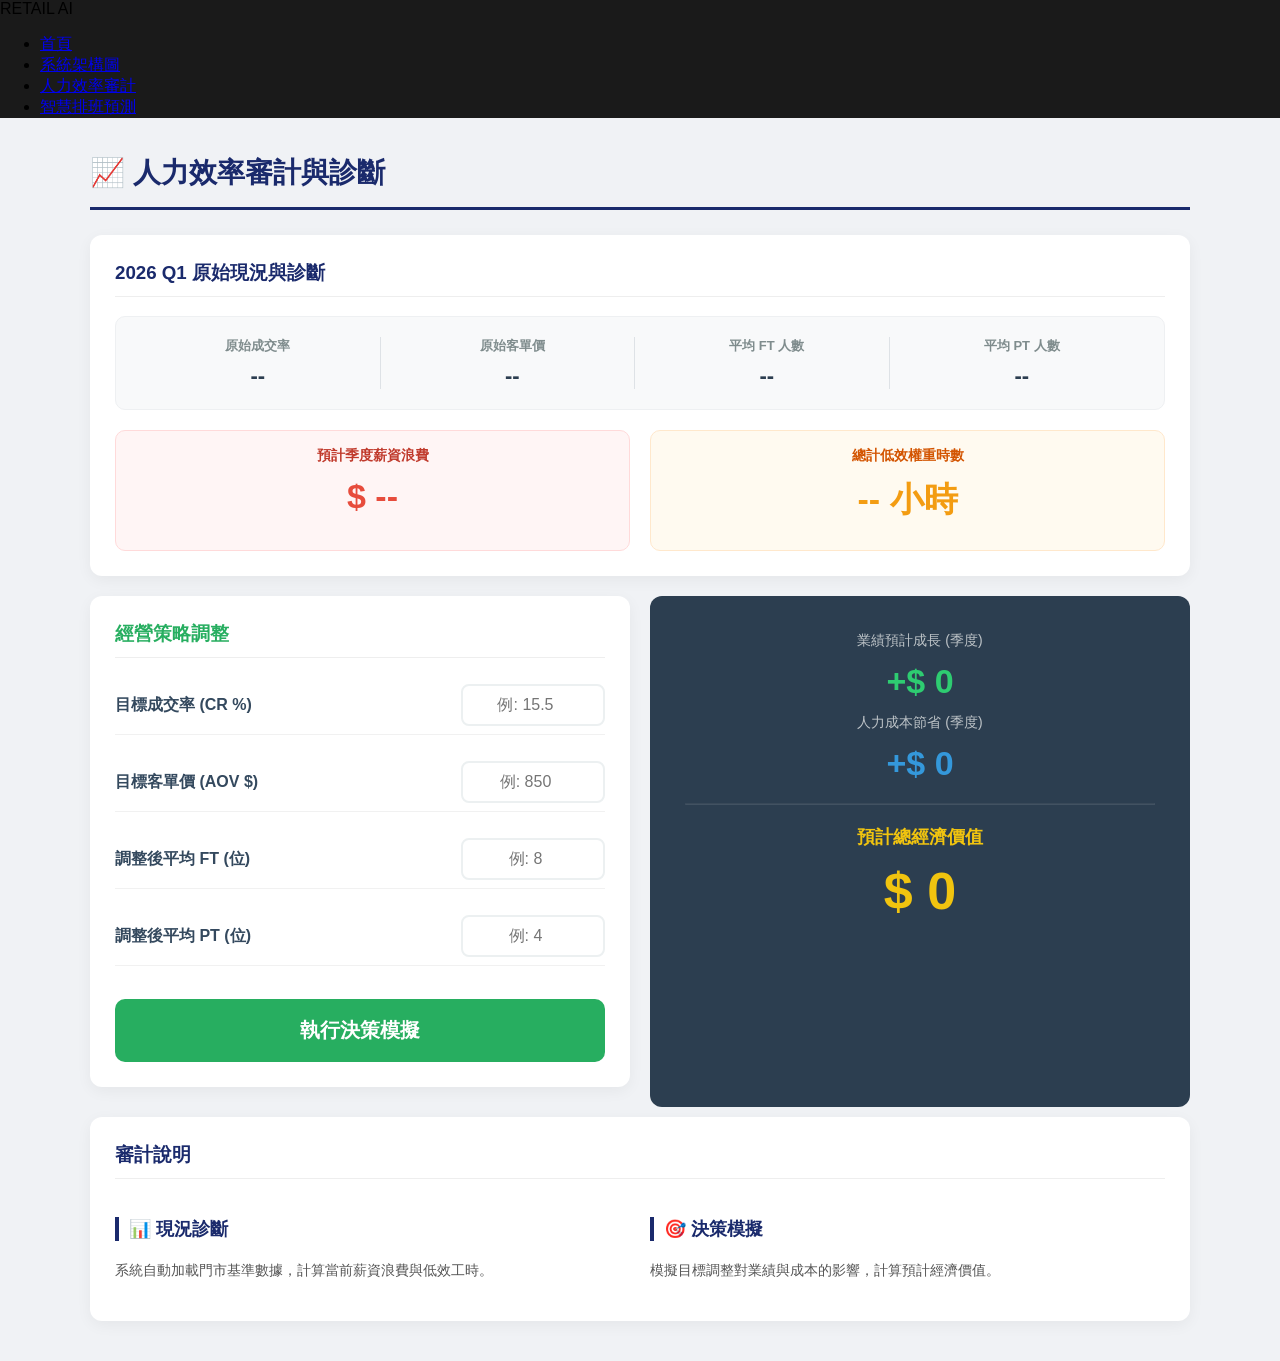
==== templates/Labor_Efficiency_Audit.html @ e0c8e11b "網頁改寫" ====
<!DOCTYPE html>
<html lang="zh-TW">
<head>
    <meta charset="UTF-8">
    <meta name="viewport" content="width=device-width, initial-scale=1.0">
    <title>人力效率審計 - Retail AI Intelligence</title>
    <link rel="stylesheet" href="{{ url_for('stylesheet', path='styles.css') }}">
    <style>
        /* 繼承第二個檔案的風格核心 */
        body { font-family: 'PingFang TC', 'Microsoft JhengHei', sans-serif; background: #f0f2f5; margin: 0; padding: 0; }
        .container { max-width: 1100px; margin: auto; padding: 20px; }
        
        /* 導航列補丁：確保不被 body 背景影響 */
        .navbar { background: #1a1a1a; } 

        .card { background: white; border-radius: 12px; padding: 25px; box-shadow: 0 4px 15px rgba(0,0,0,0.05); margin-bottom: 20px; }
        .header-title { display: flex; align-items: center; margin-bottom: 25px; border-bottom: 3px solid #1a2a6c; padding-bottom: 15px; }
        .header-title h1 { font-size: 28px; color: #1a2a6c; margin: 0; }
        
        .grid { display: grid; grid-template-columns: 1fr 1fr; gap: 20px; }
        
        /* 基準數據區塊 */
        .benchmark-grid { display: grid; grid-template-columns: repeat(4, 1fr); gap: 10px; background: #f8f9fa; padding: 20px; border-radius: 10px; margin-bottom: 20px; border: 1px solid #eef0f2; }
        .bench-item { text-align: center; border-right: 1px solid #dee2e6; }
        .bench-item:last-child { border: none; }
        .bench-item span { font-size: 13px; color: #7f8c8d; display: block; margin-bottom: 8px; font-weight: bold; }
        .bench-item b { font-size: 22px; color: #2c3e50; }

        /* 輸入群組 */
        .input-group { margin-bottom: 18px; display: flex; align-items: center; justify-content: space-between; padding: 8px 0; border-bottom: 1px solid #f1f1f1; }
        .input-group label { font-weight: bold; color: #34495e; }
        input { width: 120px; padding: 10px; border: 2px solid #ecf0f1; border-radius: 8px; text-align: center; font-size: 16px; background: #fff; transition: border 0.3s; }
        input:focus { border-color: #27ae60; outline: none; }

        /* 按鈕樣式 */
        .btn-exec { width: 100%; padding: 18px; background: #27ae60; color: white; border: none; border-radius: 10px; cursor: pointer; font-size: 20px; font-weight: bold; transition: all 0.3s; margin-top: 15px; }
        .btn-exec:hover { background: #2ecc71; transform: translateY(-2px); }

        /* 結果面板 - 深色主題 */
        .result-panel { background: #2c3e50; color: white; border-radius: 12px; padding: 25px; display: flex; flex-direction: column; }
        .res-val { font-size: 34px; font-weight: bold; margin: 12px 0; }
        .res-label { font-size: 14px; color: #bdc3c7; }
        
        /* AI 診斷盒 */
        .insight-box { background: rgba(255,255,255,0.08); border-radius: 10px; padding: 20px; margin-top: 25px; font-size: 15px; line-height: 1.8; color: #ecf0f1; border-left: 5px solid #f1c40f; }
        
        /* 說明區塊 */
        .info-grid { display: grid; grid-template-columns: 1fr 1fr; gap: 20px; margin-top: 20px; }
        .info-item h3 { color: #1a2a6c; border-left: 4px solid #1a2a6c; padding-left: 10px; font-size: 18px; }
        .info-item p { color: #555; line-height: 1.6; font-size: 14px; }
    </style>
</head>
<body>
    <nav class="navbar">
        <div class="nav-container">
            <div class="nav-logo">RETAIL AI</div>
            <ul class="nav-menu">
                <li><a href="/" class="nav-link">首頁</a></li>
                <li><a href="/system_architecture" class="nav-link">系統架構圖</a></li>
                <li><a href="/Labor_Efficiency_Audit" class="nav-link active">人力效率審計</a></li>
                <li><a href="/pages/forecast" class="nav-link">智慧排班預測</a></li>
            </ul>
        </div>
    </nav>

    <main class="container">
        <div class="header-title">
            <h1>📈 人力效率審計與診斷</h1>
        </div>

        <div class="card">
            <h3 style="margin-top:0; color: #1a2a6c; border-bottom: 1px solid #eee; padding-bottom: 10px;">2026 Q1 原始現況與診斷</h3>
            <div class="benchmark-grid">
                <div class="bench-item"><span>原始成交率</span><b id="oCR">--</b></div>
                <div class="bench-item"><span>原始客單價</span><b id="oAOV">--</b></div>
                <div class="bench-item"><span>平均 FT 人數</span><b id="oFT">--</b></div>
                <div class="bench-item"><span>平均 PT 人數</span><b id="oPT">--</b></div>
            </div>
            
            <div class="grid">
                <div style="text-align: center; background: #fff5f5; padding: 15px; border-radius: 10px; border: 1px solid #ffdada;">
                    <span style="color: #c0392b; font-weight:bold; font-size: 14px;">預計季度薪資浪費</span>
                    <div class="res-val" id="oCost" style="color: #e74c3c;">$ --</div>
                </div>
                <div style="text-align: center; background: #fffaf0; padding: 15px; border-radius: 10px; border: 1px solid #ffe8cc;">
                    <span style="color: #d35400; font-weight:bold; font-size: 14px;">總計低效權重時數</span>
                    <div class="res-val" id="oHours" style="color: #f39c12;">-- 小時</div>
                </div>
            </div>
        </div>

        <div class="grid">
            <div class="card">
                <h3 style="margin-top:0; color: #27ae60; border-bottom: 1px solid #eee; padding-bottom: 10px;">經營策略調整</h3>
                <form id="auditForm">
                    <div class="input-group">
                        <label>目標成交率 (CR %)</label>
                        <input type="number" id="inCR" step="0.1" placeholder="例: 15.5">
                    </div>
                    <div class="input-group">
                        <label>目標客單價 (AOV $)</label>
                        <input type="number" id="inAOV" placeholder="例: 850">
                    </div>
                    <div class="input-group">
                        <label>調整後平均 FT (位)</label>
                        <input type="number" id="inFT" step="0.1" placeholder="例: 8">
                    </div>
                    <div class="input-group">
                        <label>調整後平均 PT (位)</label>
                        <input type="number" id="inPT" step="0.1" placeholder="例: 4">
                    </div>
                    <button type="submit" class="btn-exec">執行決策模擬</button>
                </form>
            </div>

            <div class="result-panel">
                <div style="padding: 10px; text-align: center;">
                    <span class="res-label">業績預計成長 (季度)</span>
                    <div class="res-val" id="resRev" style="color: #2ecc71;">+$ 0</div>
                    
                    <span class="res-label">人力成本節省 (季度)</span>
                    <div class="res-val" id="resCost" style="color: #3498db;">+$ 0</div>
                    
                    <hr style="border-color: rgba(255,255,255,0.1); margin: 20px 0;">
                    
                    <span style="font-size: 18px; color: #f1c40f; font-weight:bold;">預計總經濟價值</span>
                    <div class="res-val" id="resTotal" style="font-size: 52px; color: #f1c40f;">$ 0</div>
                </div>

                <div id="insightSection" style="display:none; padding: 0 15px 15px 15px;">
                    <div class="insight-box">
                        <div style="font-weight: bold; margin-bottom: 12px; color: #f1c40f; font-size: 17px;">🤖 AI 策略診斷報告：</div>
                        <div id="resInsight"></div>
                    </div>
                </div>
            </div>
        </div>

        <div class="card" style="margin-top: 10px;">
            <h3 style="margin-top:0; color: #1a2a6c; border-bottom: 1px solid #eee; padding-bottom: 10px;">審計說明</h3>
            <div class="info-grid">
                <div class="info-item">
                    <h3>📊 現況診斷</h3>
                    <p>系統自動加載門市基準數據，計算當前薪資浪費與低效工時。</p>
                </div>
                <div class="info-item">
                    <h3>🎯 決策模擬</h3>
                    <p>模擬目標調整對業績與成本的影響，計算預計經濟價值。</p>
                </div>
            </div>
        </div>
    </main>

    <script>
        // 完全保留你要求的計算邏輯
        async function init() {
    try {
        const r = await fetch('/api/init_benchmark');
        if (!r.ok) throw new Error("後端 API 無回應");
        
        const d = await r.json();
        if (d.error) { alert(d.error); return; }
        
        // 加上 || 0 確保即使後端沒給資料，toLocaleString() 也寫得出來
        document.getElementById('oCR').innerText = (d.cr || 0) + ' %';
        document.getElementById('oAOV').innerText = '$' + (d.aov || 0).toLocaleString();
        document.getElementById('oFT').innerText = d.ft || 0;
        document.getElementById('oPT').innerText = d.pt || 0;
        document.getElementById('oCost').innerText = '$' + (d.waste_cost || 0).toLocaleString();
        document.getElementById('oHours').innerText = (d.waste_hours || 0).toLocaleString() + ' 小時';

        document.getElementById('inCR').value = d.cr || 0;
        document.getElementById('inAOV').value = d.aov || 0;
        document.getElementById('inFT').value = d.ft || 0;
        document.getElementById('inPT').value = d.pt || 0;
    } catch (e) { 
        console.error("初始化失敗", e); 
        // 不要只在 Console 報錯，這樣使用者不知道出事了
        alert("基準數據加載失敗，請檢查網路連線或後端服務。");
    }
}

        document.getElementById('auditForm').addEventListener('submit', async (e) => {
            e.preventDefault();
            const body = {
                target_cr: parseFloat(document.getElementById('inCR').value),
                target_aov: parseFloat(document.getElementById('inAOV').value),
                new_ft: parseFloat(document.getElementById('inFT').value),
                new_pt: parseFloat(document.getElementById('inPT').value)
            };

            try {
                const r = await fetch('/api/simulate_decision', {
                    method: 'POST',
                    headers: {'Content-Type': 'application/json'},
                    body: JSON.stringify(body)
                });
                const res = await r.json();
                
                document.getElementById('resRev').innerText = (res.rev_growth >= 0 ? '+$ ' : '-$ ') + Math.abs(res.rev_growth).toLocaleString();
                document.getElementById('resCost').innerText = (res.cost_saved >= 0 ? '+$ ' : '-$ ') + Math.abs(res.cost_saved).toLocaleString();
                document.getElementById('resTotal').innerText = (res.total_benefit >= 0 ? '$ ' : '-$ ') + Math.abs(res.total_benefit).toLocaleString();
                document.getElementById('resInsight').innerHTML = res.insights;
                document.getElementById('insightSection').style.display = 'block';
            } catch (e) { console.error("模擬執行失敗", e); }
        });

        init();
    </script>
</body>
</html>
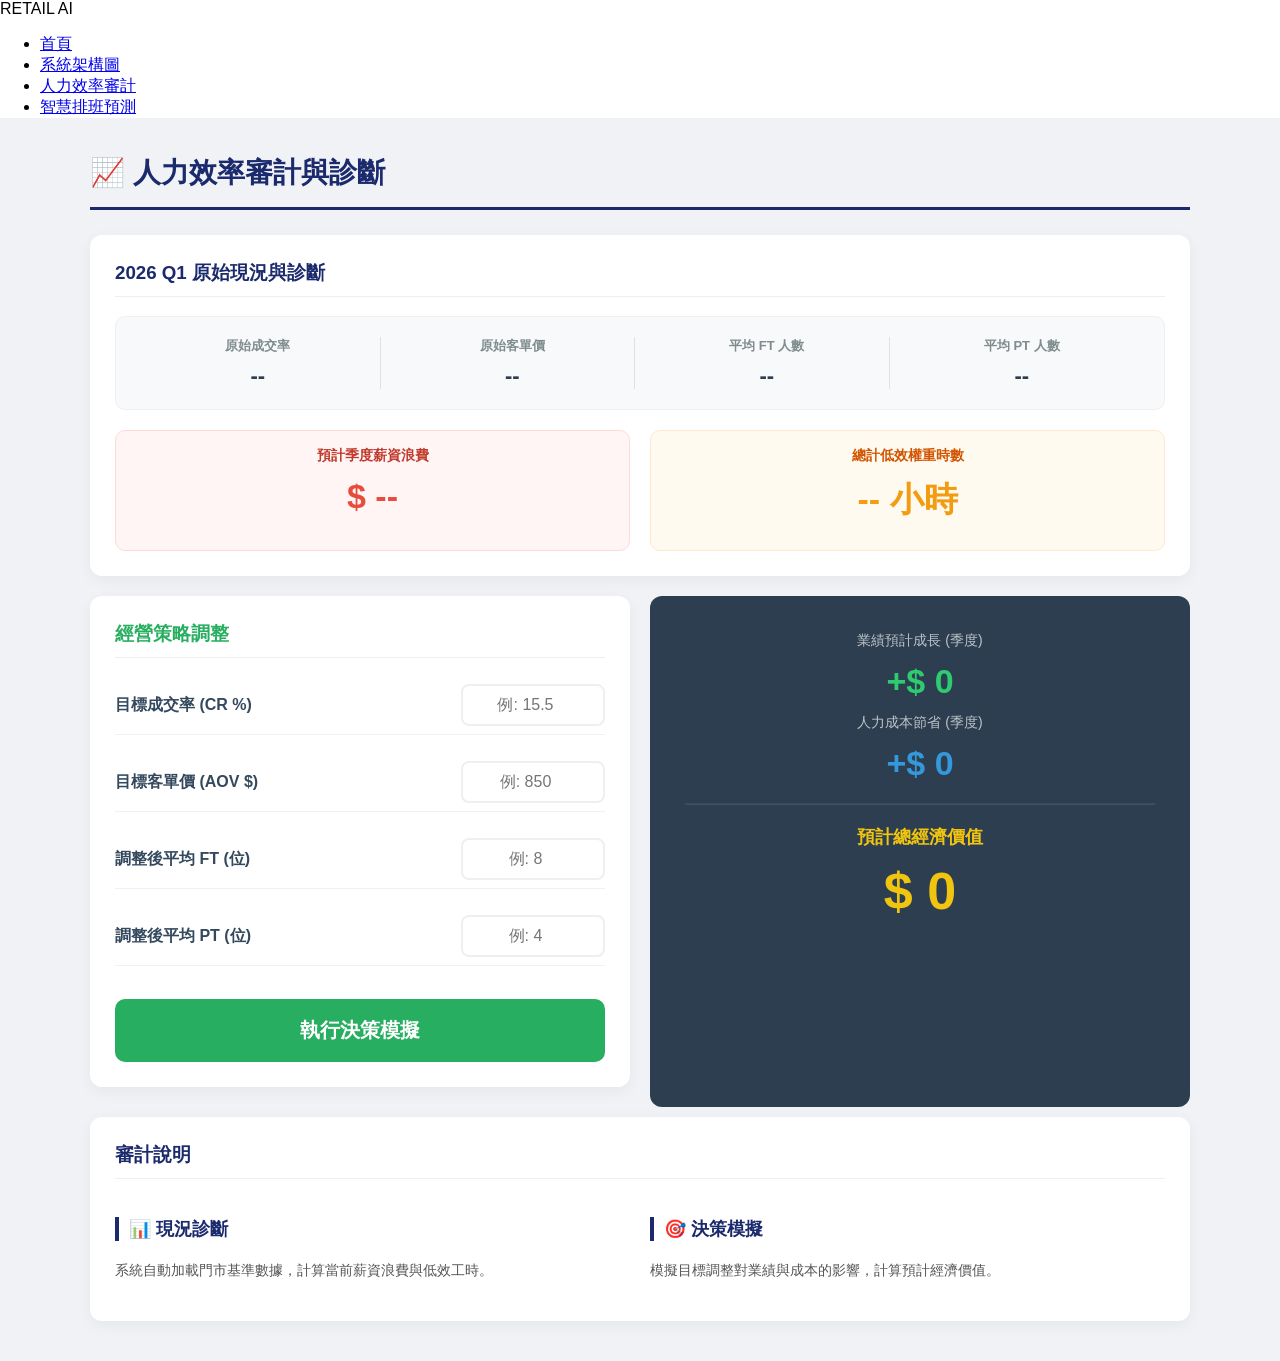
==== commit a6a3b231: "api修改" ====
--- a/templates/Labor_Efficiency_Audit.html
+++ b/templates/Labor_Efficiency_Audit.html
@@ -11,7 +11,7 @@
         .container { max-width: 1100px; margin: auto; padding: 20px; }
         
         /* 導航列補丁：確保不被 body 背景影響 */
-        .navbar { background: #1a1a1a; } 
+        .navbar { background: #ffffff; } 
 
         .card { background: white; border-radius: 12px; padding: 25px; box-shadow: 0 4px 15px rgba(0,0,0,0.05); margin-bottom: 20px; }
         .header-title { display: flex; align-items: center; margin-bottom: 25px; border-bottom: 3px solid #1a2a6c; padding-bottom: 15px; }
@@ -58,7 +58,7 @@
                 <li><a href="/" class="nav-link">首頁</a></li>
                 <li><a href="/system_architecture" class="nav-link">系統架構圖</a></li>
                 <li><a href="/Labor_Efficiency_Audit" class="nav-link active">人力效率審計</a></li>
-                <li><a href="/pages/forecast" class="nav-link">智慧排班預測</a></li>
+                <li><a href="/smart_ataffing_forecast" class="nav-link">智慧排班預測</a></li>
             </ul>
         </div>
     </nav>
@@ -154,31 +154,25 @@
     <script>
         // 完全保留你要求的計算邏輯
         async function init() {
-    try {
-        const r = await fetch('/api/init_benchmark');
-        if (!r.ok) throw new Error("後端 API 無回應");
-        
-        const d = await r.json();
-        if (d.error) { alert(d.error); return; }
-        
-        // 加上 || 0 確保即使後端沒給資料，toLocaleString() 也寫得出來
-        document.getElementById('oCR').innerText = (d.cr || 0) + ' %';
-        document.getElementById('oAOV').innerText = '$' + (d.aov || 0).toLocaleString();
-        document.getElementById('oFT').innerText = d.ft || 0;
-        document.getElementById('oPT').innerText = d.pt || 0;
-        document.getElementById('oCost').innerText = '$' + (d.waste_cost || 0).toLocaleString();
-        document.getElementById('oHours').innerText = (d.waste_hours || 0).toLocaleString() + ' 小時';
-
-        document.getElementById('inCR').value = d.cr || 0;
-        document.getElementById('inAOV').value = d.aov || 0;
-        document.getElementById('inFT').value = d.ft || 0;
-        document.getElementById('inPT').value = d.pt || 0;
-    } catch (e) { 
-        console.error("初始化失敗", e); 
-        // 不要只在 Console 報錯，這樣使用者不知道出事了
-        alert("基準數據加載失敗，請檢查網路連線或後端服務。");
-    }
-}
+            try {
+                // TODO: 這裡維持指向你的 API
+                const r = await fetch('/api/init_benchmark');
+                const d = await r.json();
+                if (d.error) { alert(d.error); return; }
+                
+                document.getElementById('oCR').innerText = d.cr + ' %';
+                document.getElementById('oAOV').innerText = '$' + d.aov.toLocaleString();
+                document.getElementById('oFT').innerText = d.ft;
+                document.getElementById('oPT').innerText = d.pt;
+                document.getElementById('oCost').innerText = '$' + d.waste_cost.toLocaleString();
+                document.getElementById('oHours').innerText = d.waste_hours.toLocaleString() + ' 小時';
+
+                document.getElementById('inCR').value = d.cr;
+                document.getElementById('inAOV').value = d.aov;
+                document.getElementById('inFT').value = d.ft;
+                document.getElementById('inPT').value = d.pt;
+            } catch (e) { console.error("初始化失敗", e); }
+        }
 
         document.getElementById('auditForm').addEventListener('submit', async (e) => {
             e.preventDefault();
